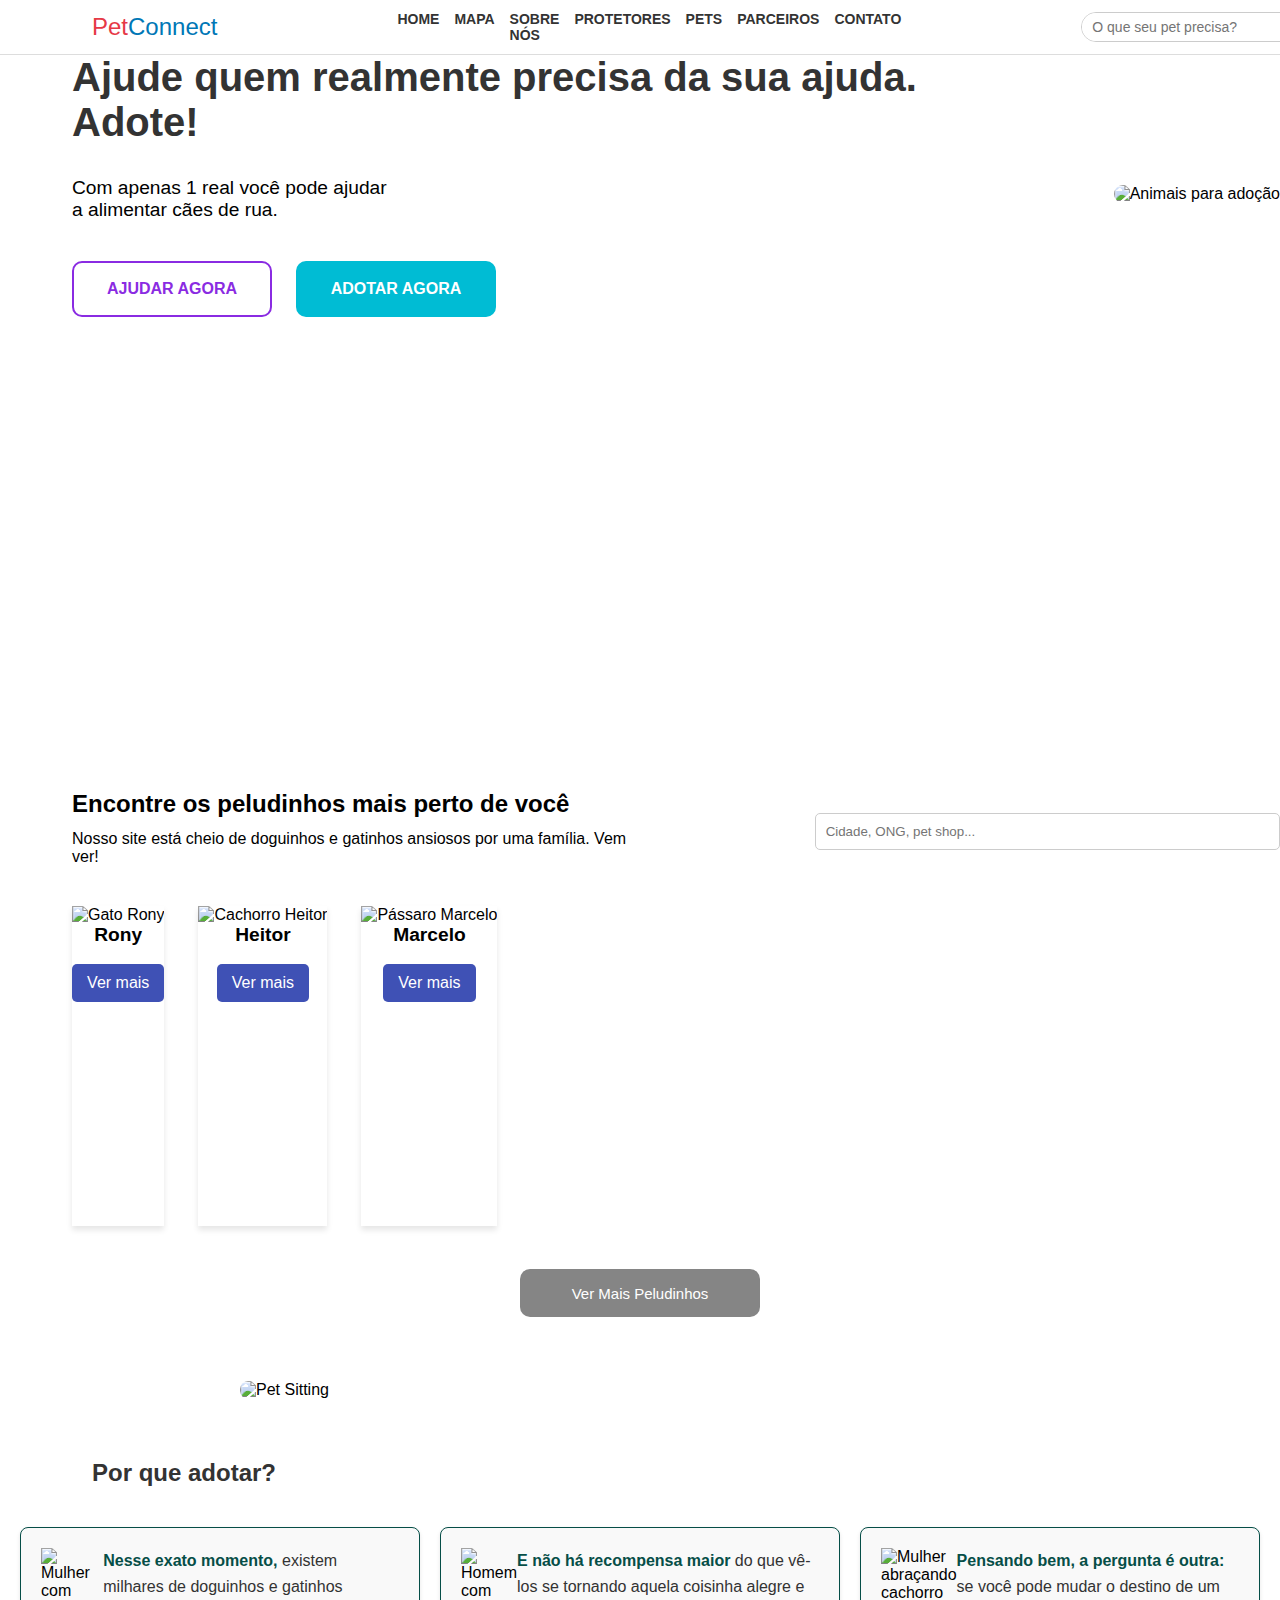
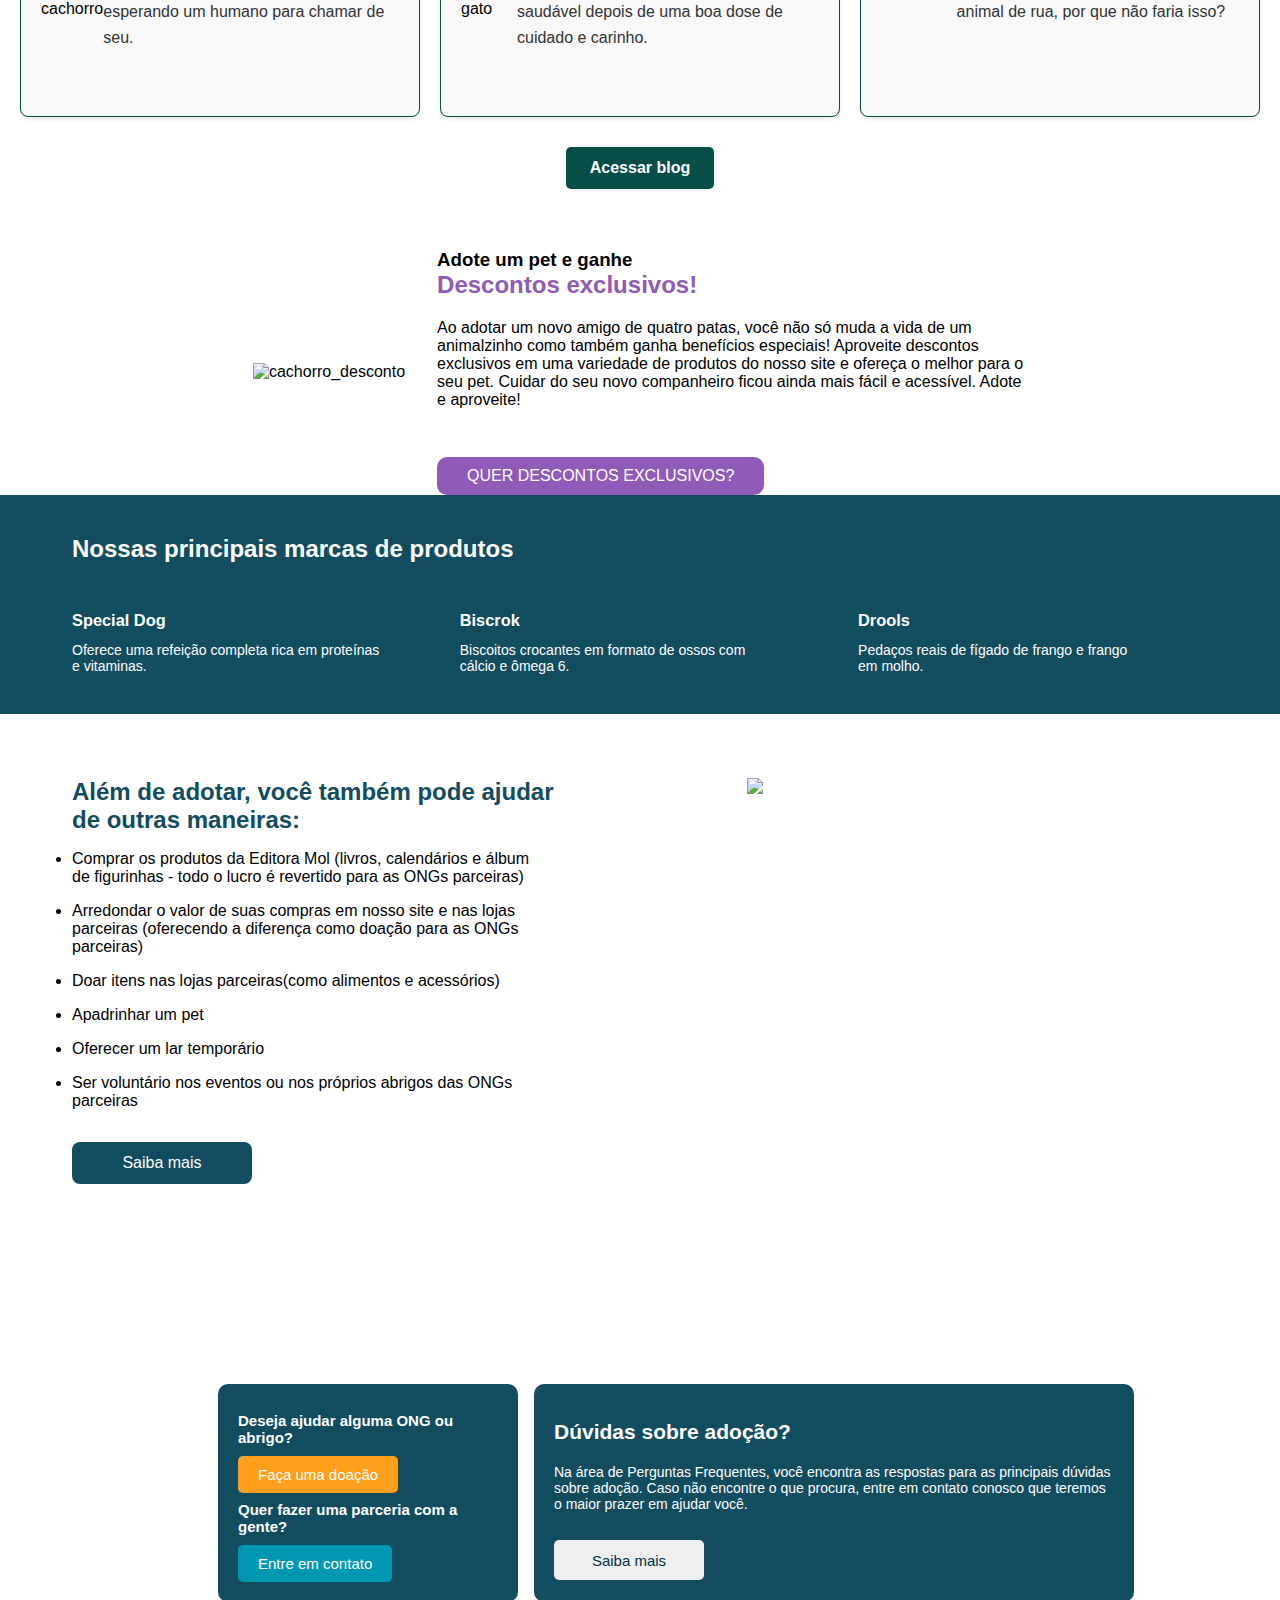
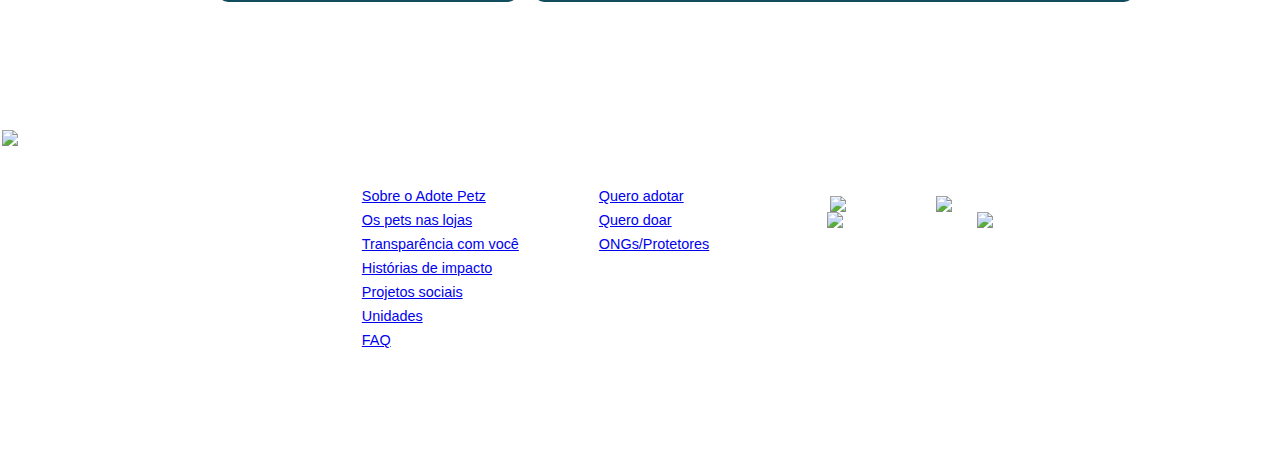
==== Inicial-Logada/index.html @ 45c9fbff "Add files via upload" ====
<!DOCTYPE html>
<html lang="pt-br">

<head>
    <meta charset="UTF-8">
    <meta name="viewport" content="width=device-width, initial-scale=1.0">
    <title>Pet Connect</title>
    <link rel="stylesheet" href="style.css">
</head>

<body>
    <main>
        <!-- Hero Section -->
        <section class="hero">
            <header class="top-header">
                <div class="container">
                    <!-- Logo -->
                    <div class="logo">
                        <span class="red">Pet</span><span class="blue">Connect</span>
                    </div>

                    <!-- Navegação -->
                    <nav class="nav-menu">
                        <a href="#">HOME</a>
                        <a href="#">MAPA</a>
                        <a href="#">SOBRE NÓS</a>
                        <a href="#">PROTETORES</a>
                        <a href="#">PETS</a>
                        <a href="#">PARCEIROS</a>
                        <a href="#">CONTATO</a>
                    </nav>

                    <!-- Busca e ícones -->
                    <div class="search-cart-profile">
                        <div class="search-bar">
                            <input type="text" placeholder="O que seu pet precisa?">
                            <button><img src="Imagens/Lupa_inicial.png" alt="Ícone de busca"></button>
                        </div>
                        <div class="icons">
                            <img class="Carrinho" src="Imagens/carrinho.png" alt="Carrinho">
                            <img class="pfp"class="profile" src="Imagens/iuricode_Barra.png" alt="Perfil">
                        </div>
                    </div>
                </div>
            </header>
            <div class="hero-content">
                <div class="hero-text">
                    <h1>Ajude quem realmente precisa da sua ajuda. <br>
                        Adote!</h1>
                    <p>Com apenas 1 real você pode ajudar <br> a alimentar cães de rua.</p>
                    <div class="buttons">
                        <button class="btn-outline">AJUDAR AGORA</button>
                        <button class="btn-filled">ADOTAR AGORA</button>
                    </div>
                </div>
                <div class="hero-image">
                    <img class="Pets" src="Imagens/Fundo 1.png" alt="Animais para adoção">
                </div>
            </div>
        </section>

        <!-- About Section -->
        <section class="about">
            <div class="fundo2">
                <h1>Conheça a pet connect </h1>
                <p>
                    Nós fazemos a conexão entre quem deseja adotar um pet com uma rede de mais <br>de 132 ONGs e
                    protetores parceiros.
                    Funciona assim: a Pet Connect disponibiliza <br> espaços especialmente dedicados
                    para a adoção no centro de suas lojas e as ONGs/protetores <br>parceiros ficam responsáveis pelo
                    processo e entrevista com os potenciais <br>adotantes. Juntos somos mais fortes!</p>
            </div>
        </section>

        <!-- Pets List -->
        <section class="pets-list">
            <div class="container">
                <div>
                    <h2>Encontre os peludinhos mais perto de você</h2>
                    <p>Nosso site está cheio de doguinhos e gatinhos ansiosos por uma família.
                        Vem ver!</p>
                </div>
                <input type="text" placeholder="Cidade, ONG, pet shop...">
            </div>

            <div class="pets">
                <div class="pet-card">
                    <img src="Imagens/Rony.png" alt="Gato Rony">
                    <h3>Rony</h3>
                    <button>Ver mais</button>
                </div>
                <div class="pet-card">
                    <img src="Imagens/Rony.png" alt="Cachorro Heitor">
                    <h3>Heitor</h3>
                    <button>Ver mais</button>
                </div>
                <div class="pet-card">
                    <img src="Imagens/Marcelo.png" alt="Pássaro Marcelo">
                    <h3>Marcelo</h3>
                    <button>Ver mais</button>
                </div>
            </div>

            <div class="Ver_mais_div">
                <button class="Ver_Mais"> Ver Mais Peludinhos </button>
            </div>
        </section>
        <div class="slider-container">
            <div class="slider">
                <div class="slide">
                    <img src="imagens/Banner pet sitters hotel minimalista laranja 1.png" alt="Pet Sitting">
                </div>
                <div class="slide">
                    <img src="imagens/Banner_gato.png" alt="Hotel para Pets">
                </div>
            </div>
        </div>
        <section class="why-adopt">

            <h2>Por que adotar?</h2>

            <div class="container2">

                <div class="cards">
                    <div class="card">
                        <img src="Imagens/homem.png" alt="Mulher com cachorro">
                        <p>
                            <strong>Nesse exato momento,</strong> existem milhares de doguinhos e gatinhos esperando um
                            humano para chamar de seu.
                        </p>
                    </div>
                    <div class="card">
                        <img src="Imagens/Mulher_cachorro.png" alt="Homem com gato">
                        <p>
                            <strong>E não há recompensa maior</strong> do que vê-los se tornando aquela coisinha alegre
                            e saudável depois de uma boa dose de cuidado e carinho.
                        </p>
                    </div>
                    <div class="card">
                        <img src="Imagens/Mulher_carinho.png" alt="Mulher abraçando cachorro">
                        <p>
                            <strong>Pensando bem, a pergunta é outra:</strong> se você pode mudar o destino de um animal
                            de rua, por que não faria isso?
                        </p>
                    </div>
                </div>
                <button class="access-blog">Acessar blog</button>
            </div>
        </section>
        <section>
            <div class="adote_descontos">
                <img src="Imagens/cachorro_desconto.png" alt="cachorro_desconto">
                <div class="texto_descontos">
                    <h3> Adote um pet e ganhe</h3>
                    <h2 class="descontos_E">Descontos exclusivos!</h2>
                    <p>Ao adotar um novo amigo de quatro patas, você não só muda a vida de um animalzinho como também
                        ganha benefícios especiais!
                        Aproveite descontos exclusivos em uma variedade de produtos do nosso site e ofereça o melhor
                        para o seu pet.
                        Cuidar do seu novo companheiro ficou ainda mais fácil e acessível. Adote e aproveite! </p>
                    <button class="botão_descontos">QUER DESCONTOS EXCLUSIVOS?</button>
                </div>
            </div>
        </section>

        <section class="section2">
            <h2> Nossas principais marcas de produtos </h2>
            <div class="div1">
                <div class="div_second">
                    <img src="Imagens/Ração_1.png" alt="">
                    <h3>Special Dog</h3>
                    <p class="info_p">Oferece uma refeição completa
                        rica em proteínas e vitaminas.</p>
                </div>
                <div class="div_second">
                    <img src="Imagens/Ração 2.png" alt="">
                    <h3>Biscrok</h3>
                    <p class="info_p">Biscoitos crocantes em formato de ossos com cálcio e ômega 6.</p>
                </div>
                <div class="div_second">
                    <img src="Imagens/ração 3.png" alt="">
                    <h3>Drools </h3>
                    <p class="info_p">Pedaços reais de fígado de frango e frango em molho.</p>
                </div>
                <div class="div_second">
                    <img src="Imagens/cachorro-5.png" alt="">
                </div>
            </div>
        </section>
    </main>
    <section class="Info_sec">
        <div class="infos">
            <h2 class="h2_info">Além de adotar, você também pode ajudar de outras maneiras:</h2>
            <ul class="ul_info">
                <li>
                    Comprar os produtos da Editora Mol (livros, calendários e álbum de figurinhas - todo o lucro é
                    revertido para as ONGs parceiras)
                </li>
                <li>
                    Arredondar o valor de suas compras em nosso site e nas lojas parceiras (oferecendo a diferença como
                    doação para as ONGs parceiras)
                </li>
                <li>
                    Doar itens nas lojas parceiras(como alimentos e acessórios)
                </li>
                <li>
                    Apadrinhar um pet
                </li>
                <li>
                    Oferecer um lar temporário
                </li>
                <li>
                    Ser voluntário nos eventos ou nos próprios abrigos das ONGs parceiras
                </li>
            </ul>
            <button class="btn_info"> Saiba mais</button>
        </div>

        <img src="Imagens/imagem ou video.png">
    </section>
    <footer>
        <div class="cards_1">

            <div class="card_1">
                <h2>Deseja ajudar alguma ONG ou abrigo?</h2>
                <button class="btn-orange">Faça uma doação</button>
                <h2>Quer fazer uma parceria com a gente?</h2>
                <button class="btn-blue">Entre em contato</button>
            </div>

            <div class="faq">
                <h2>Dúvidas sobre adoção?</h2>
                <p>Na área de Perguntas Frequentes, você encontra as respostas para as principais dúvidas sobre
                    adoção. Caso
                    não encontre o que procura, entre em contato conosco que teremos o maior prazer em ajudar você.
                </p>
                <button class="btn-white">Saiba mais</button>
            </div>

        </div>

        <div class="about_1">
            <div class="about-content">
                <img src="Imagens/PetConnect-removebg-preview 2.png" alt="Logo">
                <p>Pet Connect é uma plataforma criada para estreitar laços entre pessoas que têm o sonho de adotar
                    um
                    pet e nossas ONGs e protetores parceiros. Vamos juntos incentivar a adoção, conscientizar sobre
                    a
                    posse responsável e fomentar a cultura de doação em prol do bem-estar animal.</p>
                <div class="social-icons">
                    <img src="Imagens/Group-1.png" alt="">
                    <img src="Imagens/Group-2.png" alt="">
                    <img src="Imagens/Group-3.png" alt="">
                    <img src="Imagens/Group-4.png" alt="">
                    <img src="Imagens/Group.png" alt="">
                </div>
            </div>
            <div class="footer">
                <div class="Institucional">
                    <h3>Institucional</h3>
                    <ul>
                        <li><a href="#">Sobre o Adote Petz</a></li>
                        <li><a href="#">Os pets nas lojas</a></li>
                        <li><a href="#">Transparência com você</a></li>
                        <li><a href="#">Histórias de impacto</a></li>
                        <li><a href="#">Projetos sociais</a></li>
                        <li><a href="#">Unidades</a></li>
                        <li><a href="#">FAQ</a></li>
                    </ul>
                </div>
                <div class="links">
                    <h3>Como Ajudar?</h3>
                    <ul>
                        <li><a href="#">Quero adotar</a></li>
                        <li><a href="#">Quero doar</a></li>
                        <li><a href="#">ONGs/Protetores</a></li>
                    </ul>
                </div>
                <div class="partners">
                    <h3>Os nossos parceiros:</h3>
                    <div class="background-card">
                        <img src="Imagens/image 17.png" alt="Parceiro Petz">
                        <img src="Imagens/image 18.png" alt="Parceiro Guabi Natural">
                        <img src="Imagens/image 19.png" alt="Parceiro Pet Society">
                        <img src="Imagens/image 20.png" alt="Parceiro São Pet">
                    </div>
                </div>
            </div>
            <div>
            </div>
    </footer>
    <script src="script.js"></script>
</body>

</html>
---- Inicial-Logada/style.css ----
/* Reset */
* {
    margin: 0;
    padding: 0;
    box-sizing: border-box;
    font-family: 'Arial', sans-serif;
}

.top-header {
    background-color: #fff;
    padding: 10px 20px;
    border-bottom: 1px solid #ddd;
}

.logo {
    font-size: 24px;
}

.logo .red {
    color: #e63946;
}

.logo .blue {
    color: #0077b6;
}

.nav-menu {
    display: flex;
    gap: 15px;
}

.nav-menu a {
    text-decoration: none;
    color: #333;
    font-weight: bold;
    font-size: 14px;
    transition: color 0.2s;
}

.nav-menu a:hover {
    color: #e63946;
}

.search-cart-profile {
    display: flex;
    align-items: center;
    gap: 15px;
}

.search-bar {
    display: flex;
    border: 1px solid #ccc;
    border-radius: 20px;
    overflow: hidden;
    height: 30px;
}

.search-bar input {
    border: none;
    outline: none;
    padding: 5px 10px;
    font-size: 14px;
    flex: 1;
}

.search-bar button {
    background: none;
    border: none;
    padding: 0 10px;
    cursor: pointer;
}



.icons {
    display: flex;
    align-items: center;
    gap: 10px;
}



/* Hero Section */

.hero-content {
    display: flex;
    gap: 20px;
    align-items: center;
    justify-content: space-between;
    padding-left: 72px;
}

.hero-text {
    flex: 1;
}

.hero-text h1 {
    font-size: 2.5em;
    color: #333;
    margin-bottom: 32px;
}

.hero-text p {
    font-size: 1.2em;
    margin-bottom: 32px;
}

.buttons {
    display: flex;
    gap: 24px;

}

.btn-outline {
    padding: 10px 20px;
    font-size: 16px;
    font-weight: bold;
    color: #8a2be2;
    /* Roxo */
    border: 2px solid #8a2be2;
    background: none;
    border-radius: 10px;
    cursor: pointer;
    transition: all 0.3s ease;
    height: 56px;
    width: 200px;
}


.btn-outline:hover {
    background-color: #8a2be2;
    color: #fff;
}

.btn-filled {
    padding: 10px 20px;
    font-size: 16px;
    font-weight: bold;
    color: #fff;
    background-color: #00bcd4;
    /* Azul */
    border: none;
    border-radius: 10px;
    cursor: pointer;
    transition: background-color 0.3s ease;
    height: 56px;
    width: 200px;
}

.btn-filled:hover {
    background-color: #008c9e;
}

.hero-image img {
    width: 100%;
    height: 100%;
    border-radius: 10px;
    margin-top: 1rem;
}

/* About Section */
.about {
    text-align: left;
    background-image: url(Imagens/Fundo\ 2.png);
    background-size: 100%;
    background-repeat: no-repeat;
    height: 48vh;
}

.fundo2 {
    font-size: 1em;
    color: #ffffff;
    margin-left: 72px;
    padding-top: 5rem;
    margin-top: 2rem;
    max-width: 900px;

}

.fundo2 p {
    margin-top: 2rem;

}

/* Pets Section */

.pets-list input {
    width: 40%;
    padding: 10px;
    margin-bottom: 24px;
    margin-top: 2rem;
    border: 1px solid #ccc;
    border-radius: 5px;
}

.container {
    display: flex;
    align-items: center;
    margin: 0 auto;
    gap: 180px;
    margin-left: 72px;
}

.container p {
    margin-top: 12px
}

.pets {
    display: flex;
    gap: 34px;
    margin-left: 72px;
    margin-top: 2rem;
}

.pet-card {
    box-shadow: 0 4px 6px rgba(0, 0, 0, 0.1);
    text-align: center;
    height: 320px;
}

.pet-card img {
    object-fit: cover;
    width: 420px;
    height: 240px;
}

.pet-card h3 {
    margin-bottom: 10px;
    font-size: 1.2em;
}

.pet-card button {
    padding: 10px 15px;
    border: none;
    background-color: #3f51b5;
    color: #fff;
    border-radius: 5px;
    cursor: pointer;
    font-size: 1em;
}


.Ver_Mais {
    width: 240px;
    height: 48px;
    background-color: #858585;
    border-radius: 10px;
    color: white;
    cursor: pointer;
    transition: background-color 0.3s ease;
    border: none;
}

.Ver_mais_div {
    display: flex;
    justify-content: center;
    padding-top: 35px;
    padding-bottom: 4rem;
}

/* Geral */
.why-adopt {
    padding: 60px 20px;
    background-color: #fff;
}

.why-adopt h2 {
    font-size: 24px;
    color: #333;
    margin-bottom: 40px;
    font-weight: bold;
    position: relative;
    margin-left: 72px;
}

.why-adopt h2::before {
    width: 60px;
    height: 4px;
    background-color: #064e47;
    position: absolute;
    bottom: -10px;
    left: 50%;
    transform: translateX(-50%);
}

/* Cards */
.cards {
    display: flex;
    gap: 20px;
    justify-content: center;
}

.container2 {
    text-align: center;
}

.card {
    background-color: #f9f9f9;
    border: 1px solid #064e47;
    border-radius: 8px;
    padding: 20px;
    flex: 1 1 calc(33.333% - 20px);
    text-align: left;
    box-shadow: 0 2px 4px rgba(0, 0, 0, 0.1);
    width: 470px;
    height: 190px;
    display: flex;
}

.card img {
    display: block;
    margin: 0 auto 20px;
    width: 158px;
    height: 158px;
}

.card p {
    font-size: 16px;
    color: #333;
    line-height: 1.6;
    margin: 0;
}

.card strong {
    color: #064e47;
}

/* Botão */
.access-blog {
    margin-top: 30px;
    padding: 12px 24px;
    font-size: 16px;
    font-weight: bold;
    color: #fff;
    background-color: #064e47;
    border: none;
    border-radius: 5px;
    cursor: pointer;
    transition: background-color 0.3s ease;
}

.access-blog:hover {
    background-color: #052e2a;
}

.Imagem_card img {
    height: 158px;
    width: 158px;
}

.adote_descontos {
    display: flex;
    align-items: center;
    justify-content: center;
    gap: 2rem;
}

.texto_descontos {
    max-width: 590px;
}

.botão_descontos {
    padding: 10px 30px;
    font-size: 16px;
    color: #fff;
    background-color: #8F5AB8;
    border: none;
    border-radius: 10px;
    cursor: pointer;
    transition: background-color 0.3s ease;
    margin-top: 48px;
}

.botão_descontos:hover {
    background-color: #8F5AE8;
}

.descontos_E {
    color: #8F5AB8;
    margin-bottom: 20px;
}

.card h2 {
    font-size: 1em;
}

.section2 {
    background-color: #124C5F;
    color: white;
    padding-bottom: 40px;
    padding-top: 40px;
}

.section2 h2 {
    margin-left: 72px;
}

.info_p {
    margin-top: 12px;
}

.div1 {
    display: flex;
    font-size: 14px;
    gap: 80px;
    justify-content: center;
    color: white;
    margin-left: 72px;
    margin-top: 2rem;
    margin-right: 72px;
}

.Info_sec {
    display: flex;
    padding-bottom: 200px;
    margin-left: 72px;
    padding-top: 4rem;
}

.ul_info {
    padding-right: 200px;
    margin-top: 16px;
}

.ul_info li {
    margin-top: 16px;
}

.h2_info {
    max-width: 500px;
    color: #124C5F;
}

.btn_info {
    padding: 12px 20px;
    font-size: 16px;
    color: #fff;
    background-color: #124C5F;
    border: none;
    border-radius: 8px;
    cursor: pointer;
    transition: background-color 0.3s ease;
    margin-top: 32px;
    width: 180px;
    height: auto;
}

.btn_info:hover {
    background-color: #1b637b;
}

.info_p {
    max-width: 600px;
}

.Info_sec img {
    margin-right: 72px;
    width: 800px;
    height: auto;
}

.slider-container {
    width: 100%;
    max-width: 800px;
    margin: 0 auto;
    overflow: hidden;
    /* Oculta as imagens fora da área do slider */
    border-radius: 8px;
}

.slider {
    display: flex;
    transition: transform 1s ease-in-out;
    /* Animação de transição entre as imagens */
}

.slide {
    min-width: 100%;
}

.slide img {
    width: 100%;
    border-radius: 8px;
    display: block;
    height: 100%;
}

.cards_1 {
    display: flex;
    gap: 1rem;
    margin-left: 72px;
}

.card_1 {
    background-color: #124C5F;
    color: white;
    padding: 20px;
    text-align: left;
    max-width: 300px;
    border-radius: 10px;
    font-size: 14px;
}

.card_1 h2, button{
    font-size: 15px;
    margin-top: 8px;
}

.btn-orange {
    background-color: #ff9f1c;
    color: white;
    border: none;
    padding: 10px 20px;
    border-radius: 5px;
    cursor: pointer;
    margin-top: 10px;
}

.btn-blue {
    background-color: #0097B2;
    color: white;
    border: none;
    padding: 10px 20px;
    border-radius: 5px;
    cursor: pointer;
    margin-top: 10px;
}

.faq {
    background-color: #124C5F;
    color: white;
    text-align: left;
    padding: 20px;
    max-width: 600px;
    border-radius: 10px;
    font-size: 14px;
}

.faq p {
    margin: 20px 0;
    font-size: 14px;
}

.faq h2 {
    margin-top: 1rem;
}

.btn-white {
    color: #023047;
    border: none;
    padding: 10px 20px;
    border-radius: 5px;
    cursor: pointer;
    width: 150px;
    height: 40px;
}

footer {
    background-image: url(Imagens/Ellipse\ 21.png);
    background-repeat: no-repeat;
    background-position: bottom;
    background-size: 100%;
    place-items: center;
}

.about_1 {
    text-align: center;
    display: flex;
    gap: 5rem;
    font-size: 0.9rem;
    margin-top: 8rem;
    color: #ffff;
}

.about-content {
    max-width: 280px;
    margin: 0 auto;
    text-align: left;
}

.about-content p {
    margin-bottom: 1rem;
}

.social-icons img {
    display: inline-block;
    margin: 4px;
}

.footer {
    display: flex;
    justify-content: space-around;
    margin-top: 30px;
    gap: 5rem;
}

.footer li {
    margin-top: 8px;
    text-decoration: none;
    color: #ffffff;
}

.partners h3 {
    text-align: left;
}

.partners {
    margin-right: 4rem;
}
.background-card {
    height: 250px;
    max-width: 340px;
    background-color: #ffffff;
    border-radius: 20px;
    margin-bottom: 1rem;
    margin-top: 1rem;
}

.Institucional,
.links {
    text-align: left;
}
.Carrinho{
    width: 24px;
    height: auto;
}
.pfp{
    width: 48px;
    height: auto;
}
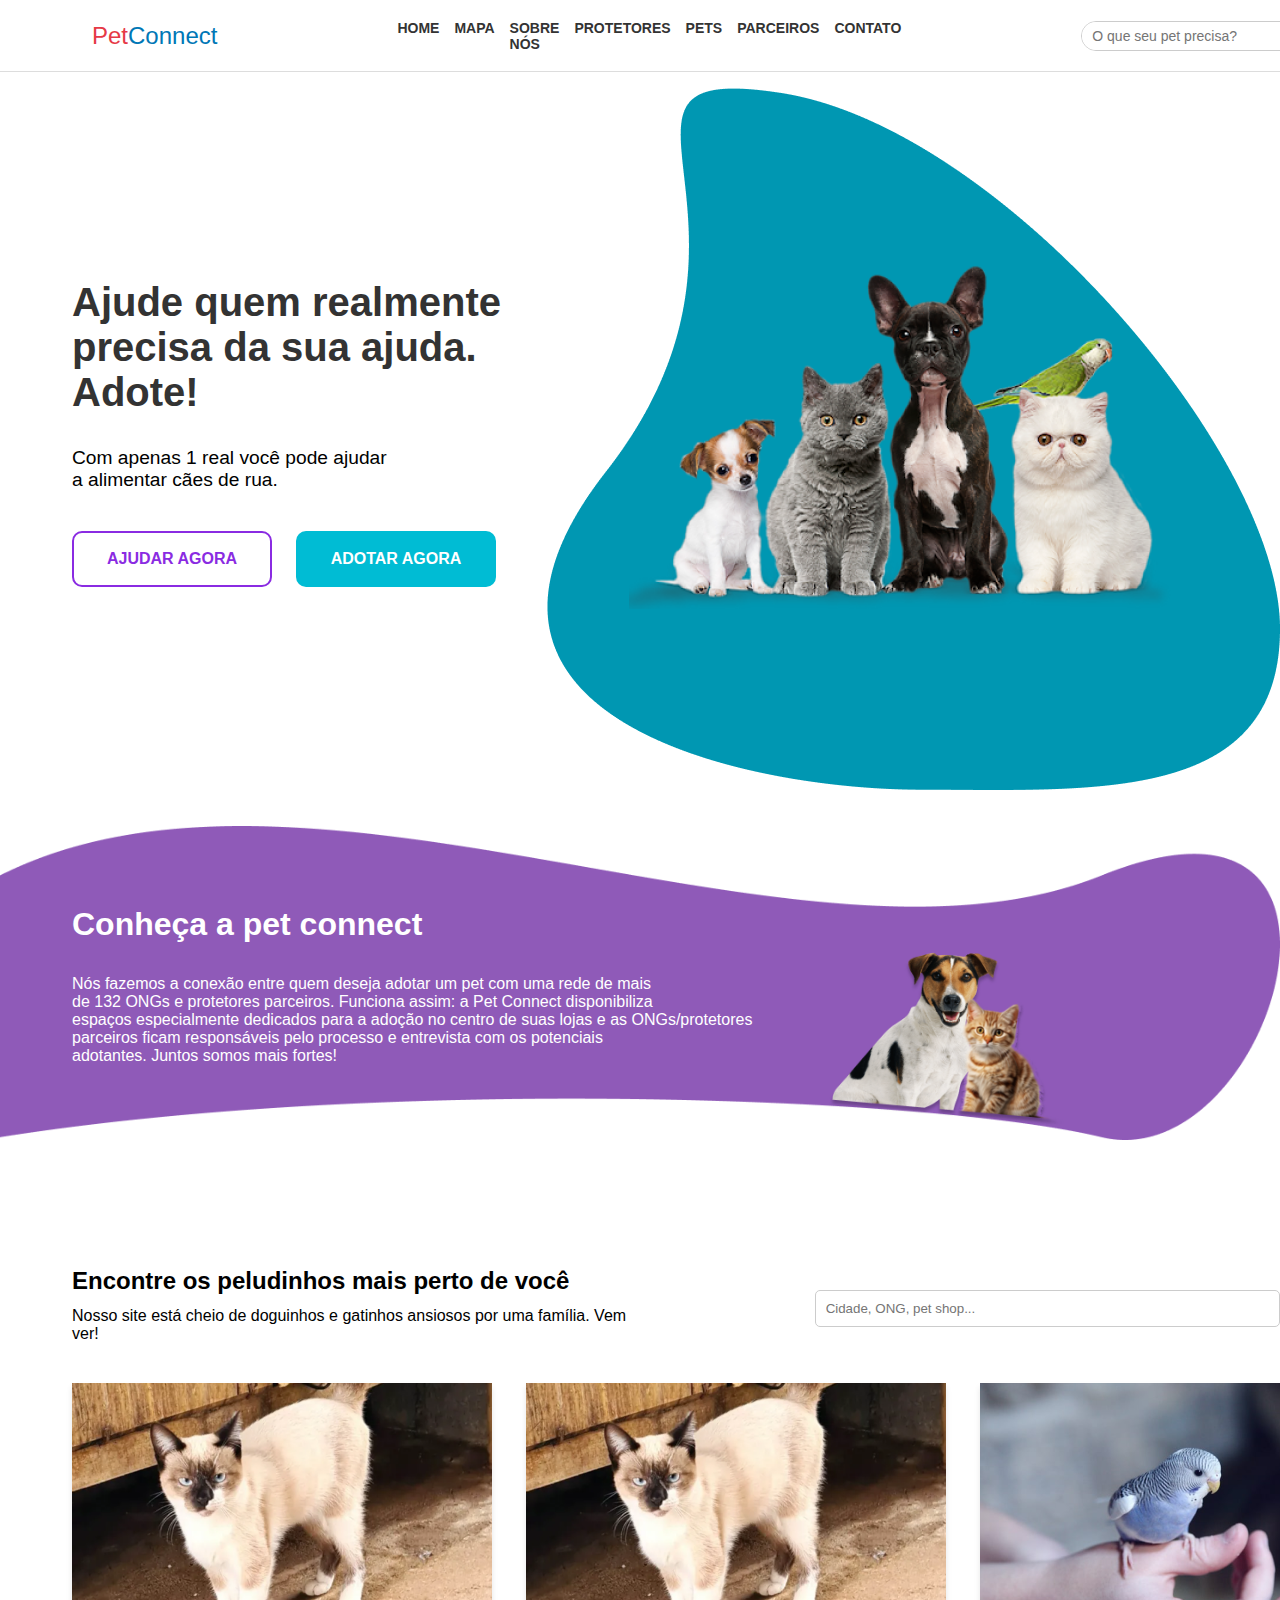
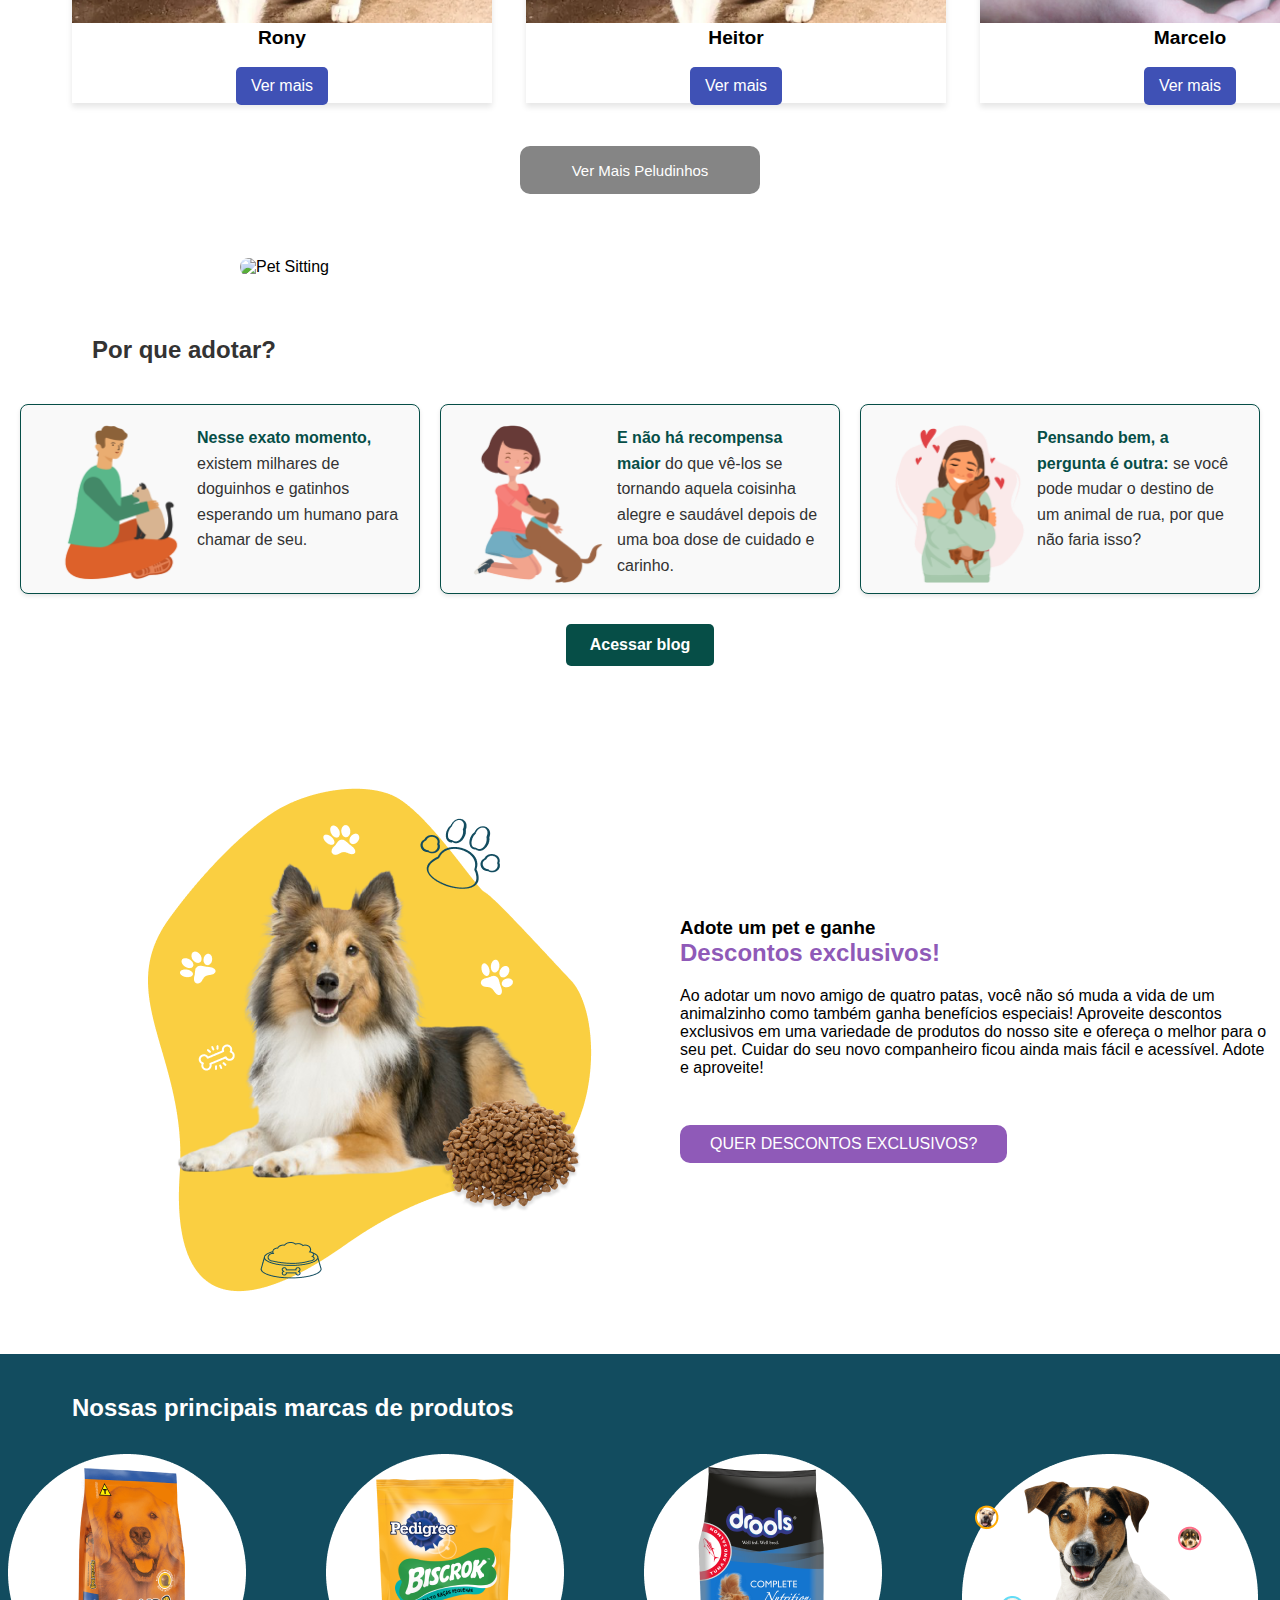
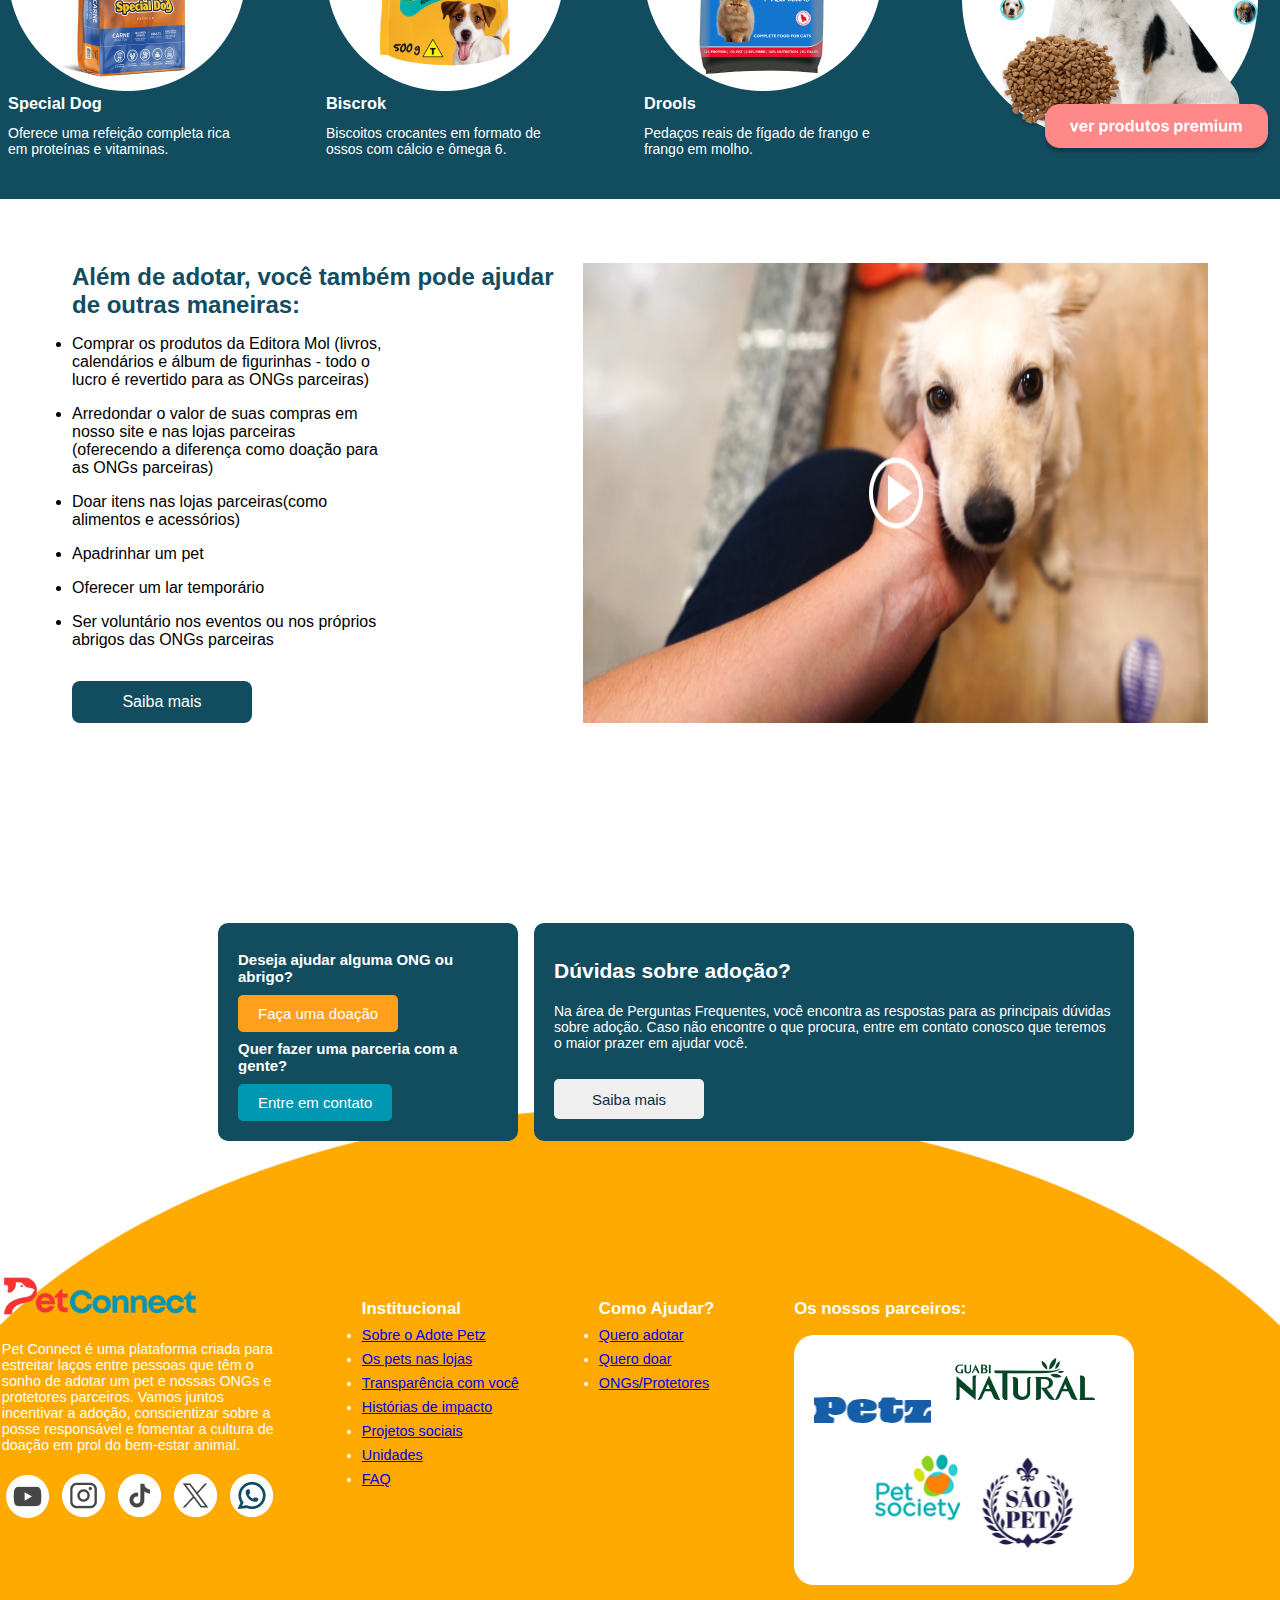
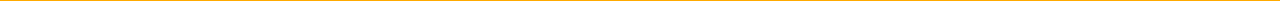
==== commit 1981439e: "Update index.html" ====
--- a/Inicial-Logada/index.html
+++ b/Inicial-Logada/index.html
@@ -38,7 +38,7 @@
                         </div>
                         <div class="icons">
                             <img class="Carrinho" src="Imagens/carrinho.png" alt="Carrinho">
-                            <img class="pfp"class="profile" src="Imagens/iuricode_Barra.png" alt="Perfil">
+                            <a href="https://felipehpsenai.github.io/Petconnect/Perfil"><img class="pfp"class="profile" src="Imagens/iuricode_Barra.png" alt="Perfil"></a>
                         </div>
                     </div>
                 </div>
@@ -292,4 +292,4 @@
     <script src="script.js"></script>
 </body>
 
-</html>+</html>
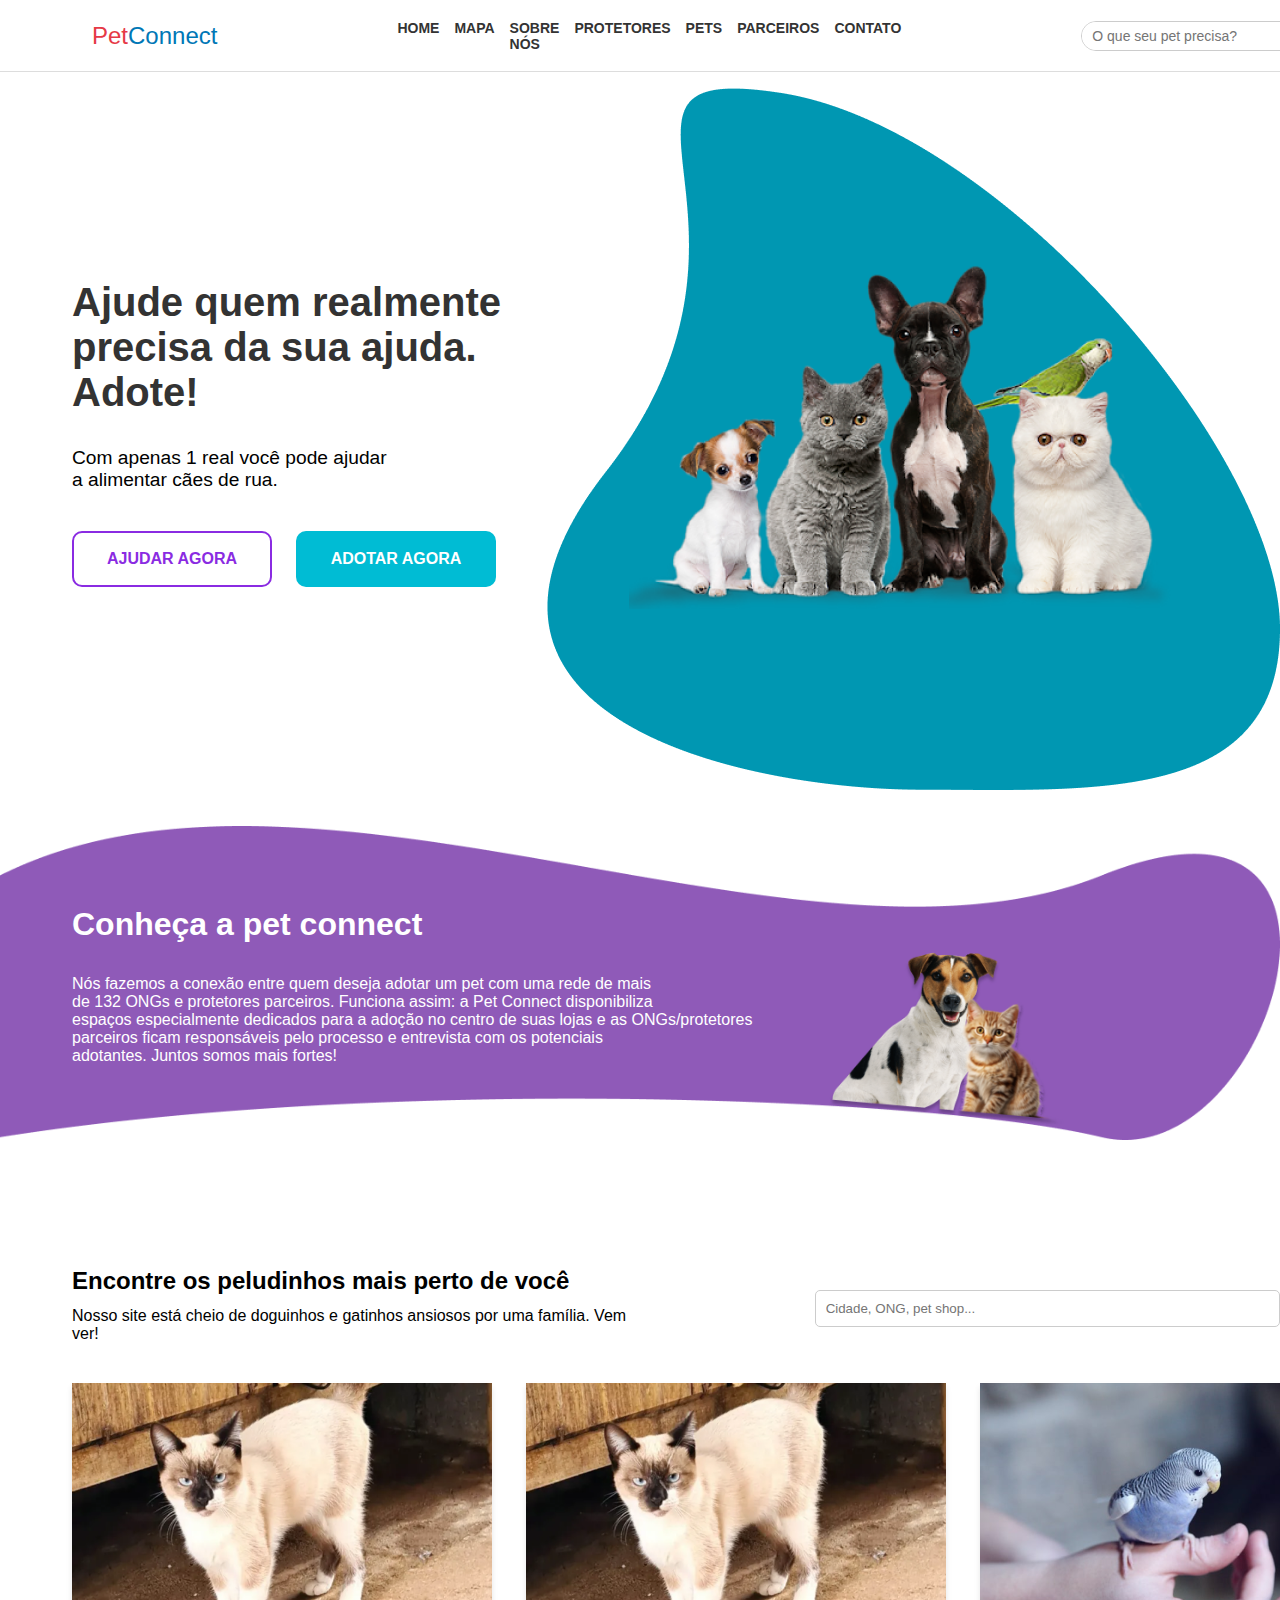
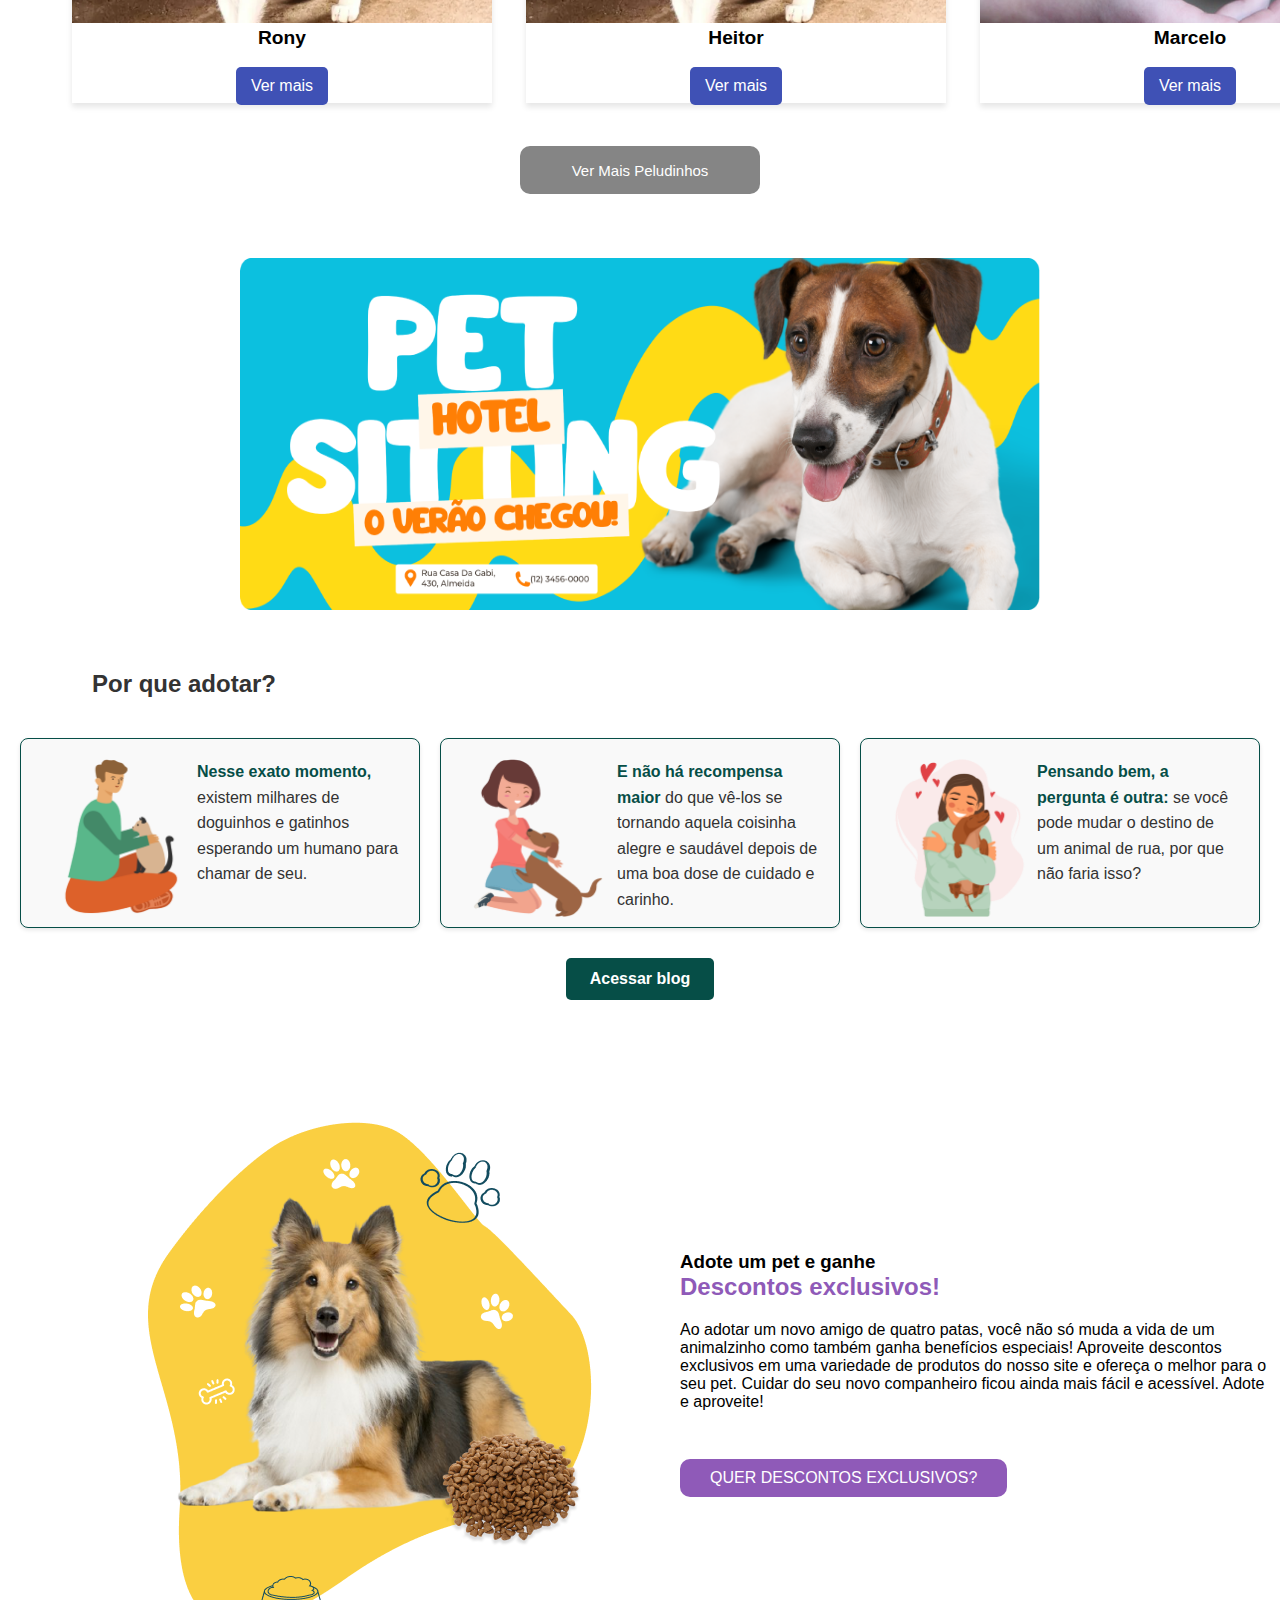
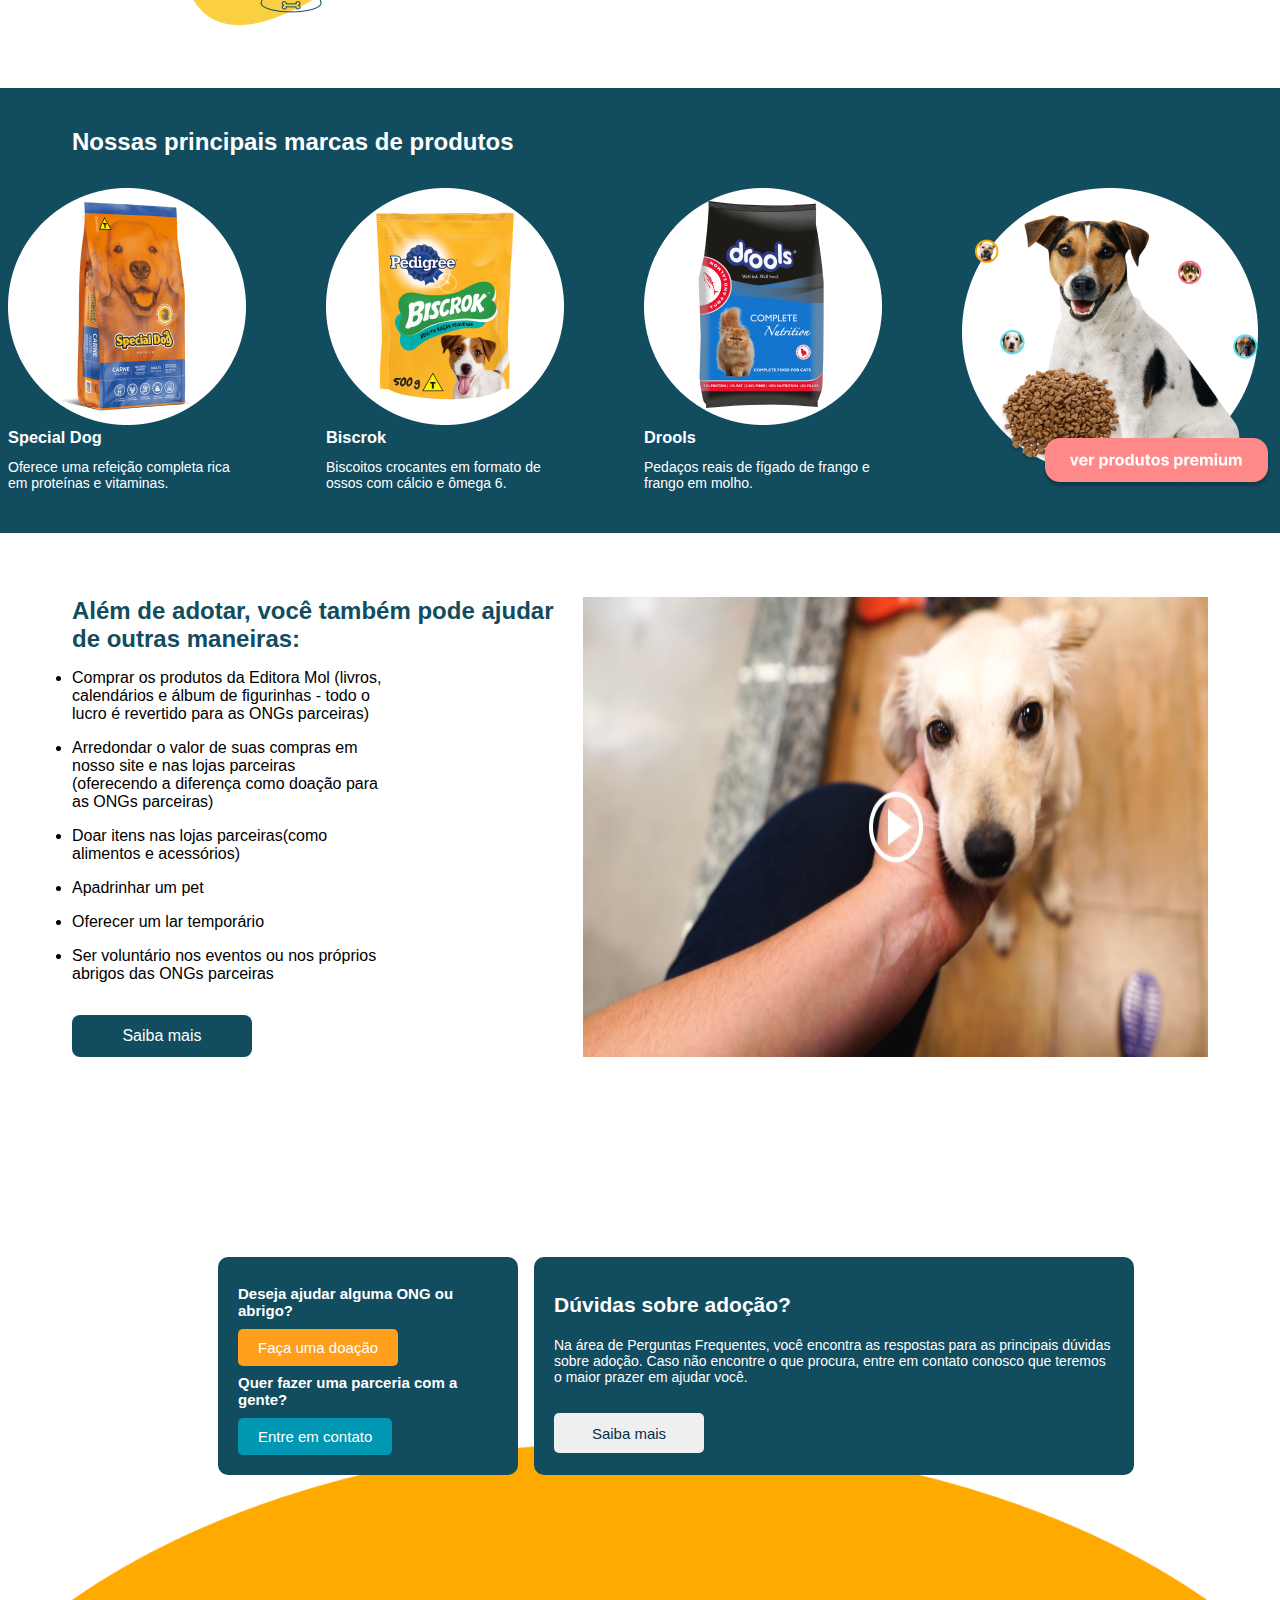
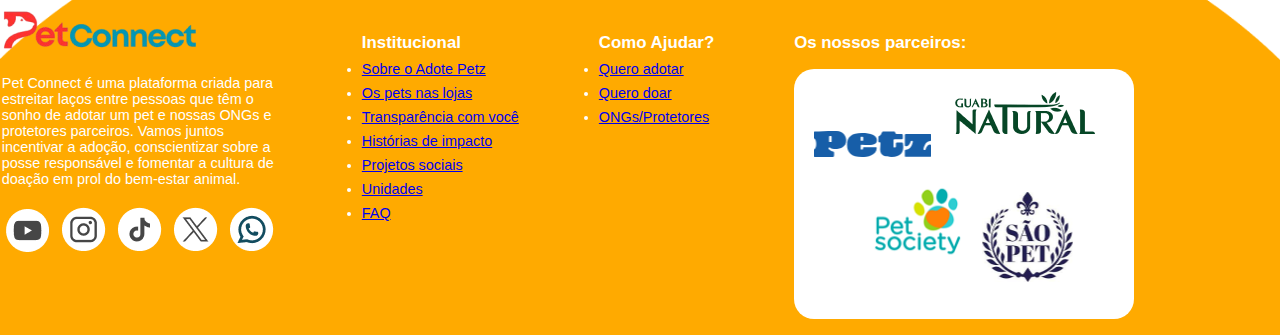
==== commit feb465f3: "Update index.html" ====
--- a/Inicial-Logada/index.html
+++ b/Inicial-Logada/index.html
@@ -108,10 +108,10 @@
         <div class="slider-container">
             <div class="slider">
                 <div class="slide">
-                    <img src="imagens/Banner pet sitters hotel minimalista laranja 1.png" alt="Pet Sitting">
+                    <img src="Imagens/Banner pet sitters hotel minimalista laranja 1.png" alt="Pet Sitting">
                 </div>
                 <div class="slide">
-                    <img src="imagens/Banner_gato.png" alt="Hotel para Pets">
+                    <img src="Imagens/Banner_gato.png" alt="Hotel para Pets">
                 </div>
             </div>
         </div>
